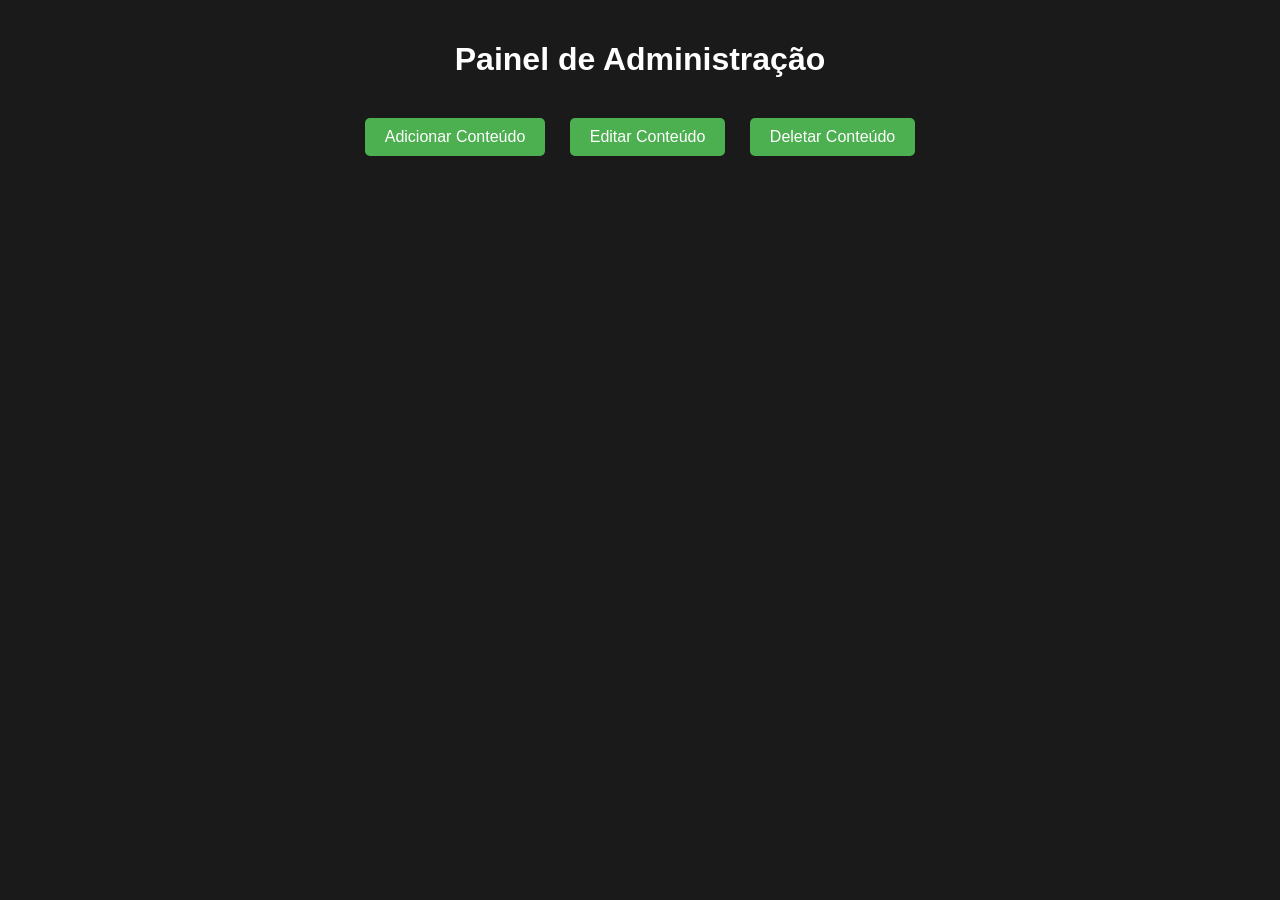
==== adimin-panel.html @ 39a89c5c "Create adimin-panel.html" ====
<!DOCTYPE html>
<html lang="pt-BR">
<head>
  <meta charset="UTF-8">
  <meta name="viewport" content="width=device-width, initial-scale=1.0">
  <title>Painel de Administração - EDERTOAS REMAKE</title>
  <style>
    body {
      font-family: Arial, sans-serif;
      margin: 0;
      padding: 20px;
      background-color: #1a1a1a;
      color: #fff;
    }

    h1 {
      text-align: center;
    }

    .admin-actions {
      margin-top: 30px;
      text-align: center;
    }

    button {
      background: #4CAF50;
      color: white;
      padding: 10px 20px;
      border: none;
      border-radius: 5px;
      font-size: 16px;
      cursor: pointer;
      margin: 10px;
    }

    button:hover {
      background: #45a049;
    }
  </style>
</head>
<body>
  <h1>Painel de Administração</h1>
  <div class="admin-actions">
    <button onclick="addContent()">Adicionar Conteúdo</button>
    <button onclick="editContent()">Editar Conteúdo</button>
    <button onclick="deleteContent()">Deletar Conteúdo</button>
  </div>

  <script>
    function addContent() {
      alert("Função para adicionar conteúdo será implementada.");
    }

    function editContent() {
      alert("Função para editar conteúdo será implementada.");
    }

    function deleteContent() {
      alert("Função para deletar conteúdo será implementada.");
    }
  </script>
</body>
</html>
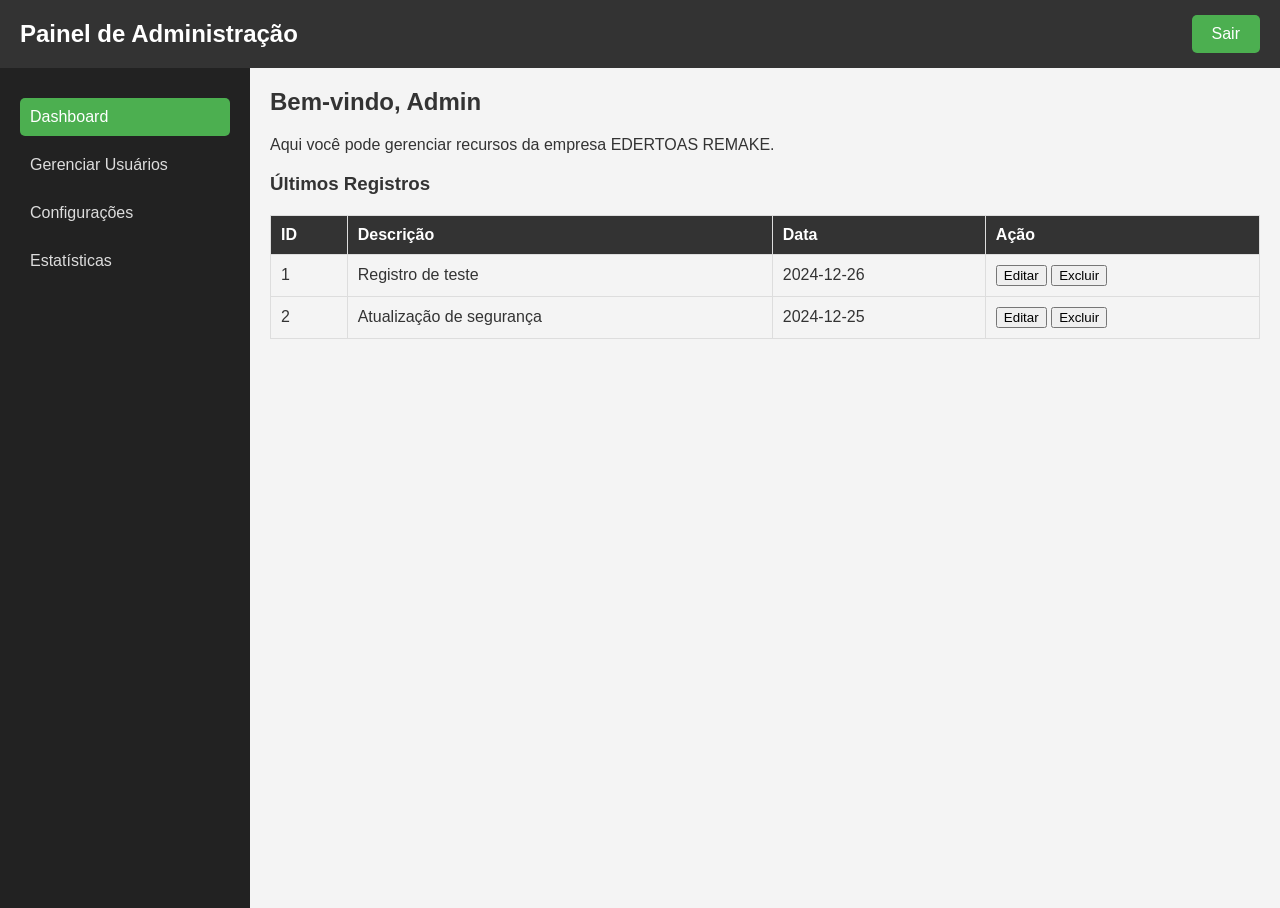
==== commit 2be7367c: "Update adimin-panel.html" ====
--- a/adimin-panel.html
+++ b/adimin-panel.html
@@ -6,57 +6,167 @@
   <title>Painel de Administração - EDERTOAS REMAKE</title>
   <style>
     body {
+      margin: 0;
       font-family: Arial, sans-serif;
+      background-color: #f4f4f4;
+      color: #333;
+    }
+
+    /* Barra de navegação */
+    .navbar {
+      background: #333;
+      color: #fff;
+      padding: 15px 20px;
+      display: flex;
+      justify-content: space-between;
+      align-items: center;
+    }
+
+    .navbar h1 {
       margin: 0;
+      font-size: 1.5em;
+    }
+
+    .navbar button {
+      background: #4CAF50;
+      color: #fff;
+      border: none;
+      padding: 10px 20px;
+      border-radius: 5px;
+      cursor: pointer;
+      font-size: 1em;
+      transition: 0.3s;
+    }
+
+    .navbar button:hover {
+      background: #45a049;
+    }
+
+    /* Layout principal */
+    .main {
+      display: flex;
+      height: calc(100vh - 60px); /* Subtraindo o tamanho da barra de navegação */
+    }
+
+    /* Menu lateral */
+    .sidebar {
+      background: #222;
+      color: #fff;
+      width: 250px;
       padding: 20px;
-      background-color: #1a1a1a;
+      box-sizing: border-box;
+    }
+
+    .sidebar a {
+      display: block;
+      color: #ddd;
+      text-decoration: none;
+      margin: 10px 0;
+      padding: 10px;
+      border-radius: 5px;
+      transition: 0.3s;
+    }
+
+    .sidebar a:hover {
+      background: #4CAF50;
       color: #fff;
     }
 
-    h1 {
-      text-align: center;
+    .sidebar a.active {
+      background: #4CAF50;
+      color: #fff;
     }
 
-    .admin-actions {
-      margin-top: 30px;
-      text-align: center;
+    /* Área de conteúdo */
+    .content {
+      flex: 1;
+      padding: 20px;
+      overflow-y: auto;
+      box-sizing: border-box;
     }
 
-    button {
-      background: #4CAF50;
-      color: white;
-      padding: 10px 20px;
-      border: none;
-      border-radius: 5px;
-      font-size: 16px;
-      cursor: pointer;
-      margin: 10px;
+    .content h2 {
+      margin-top: 0;
     }
 
-    button:hover {
-      background: #45a049;
+    /* Tabela de exibição */
+    table {
+      width: 100%;
+      border-collapse: collapse;
+      margin: 20px 0;
+    }
+
+    table th, table td {
+      border: 1px solid #ddd;
+      padding: 10px;
+      text-align: left;
+    }
+
+    table th {
+      background: #333;
+      color: #fff;
+    }
+
+    table tr:nth-child(even) {
+      background: #f4f4f4;
     }
   </style>
 </head>
 <body>
-  <h1>Painel de Administração</h1>
-  <div class="admin-actions">
-    <button onclick="addContent()">Adicionar Conteúdo</button>
-    <button onclick="editContent()">Editar Conteúdo</button>
-    <button onclick="deleteContent()">Deletar Conteúdo</button>
+  <!-- Barra de navegação -->
+  <div class="navbar">
+    <h1>Painel de Administração</h1>
+    <button onclick="logout()">Sair</button>
+  </div>
+
+  <!-- Layout principal -->
+  <div class="main">
+    <!-- Menu lateral -->
+    <div class="sidebar">
+      <a href="#" class="active">Dashboard</a>
+      <a href="#">Gerenciar Usuários</a>
+      <a href="#">Configurações</a>
+      <a href="#">Estatísticas</a>
+    </div>
+
+    <!-- Área de conteúdo -->
+    <div class="content">
+      <h2>Bem-vindo, Admin</h2>
+      <p>Aqui você pode gerenciar recursos da empresa EDERTOAS REMAKE.</p>
+
+      <h3>Últimos Registros</h3>
+      <table>
+        <thead>
+          <tr>
+            <th>ID</th>
+            <th>Descrição</th>
+            <th>Data</th>
+            <th>Ação</th>
+          </tr>
+        </thead>
+        <tbody>
+          <tr>
+            <td>1</td>
+            <td>Registro de teste</td>
+            <td>2024-12-26</td>
+            <td><button>Editar</button> <button>Excluir</button></td>
+          </tr>
+          <tr>
+            <td>2</td>
+            <td>Atualização de segurança</td>
+            <td>2024-12-25</td>
+            <td><button>Editar</button> <button>Excluir</button></td>
+          </tr>
+        </tbody>
+      </table>
+    </div>
   </div>
 
   <script>
-    function addContent() {
-      alert("Função para adicionar conteúdo será implementada.");
-    }
-
-    function editContent() {
-      alert("Função para editar conteúdo será implementada.");
-    }
-
-    function deleteContent() {
-      alert("Função para deletar conteúdo será implementada.");
+    // Função de logout
+    function logout() {
+      alert("Você será desconectado.");
+      window.location.href = "index.html"; // Redireciona para a página inicial
     }
   </script>
 </body>
